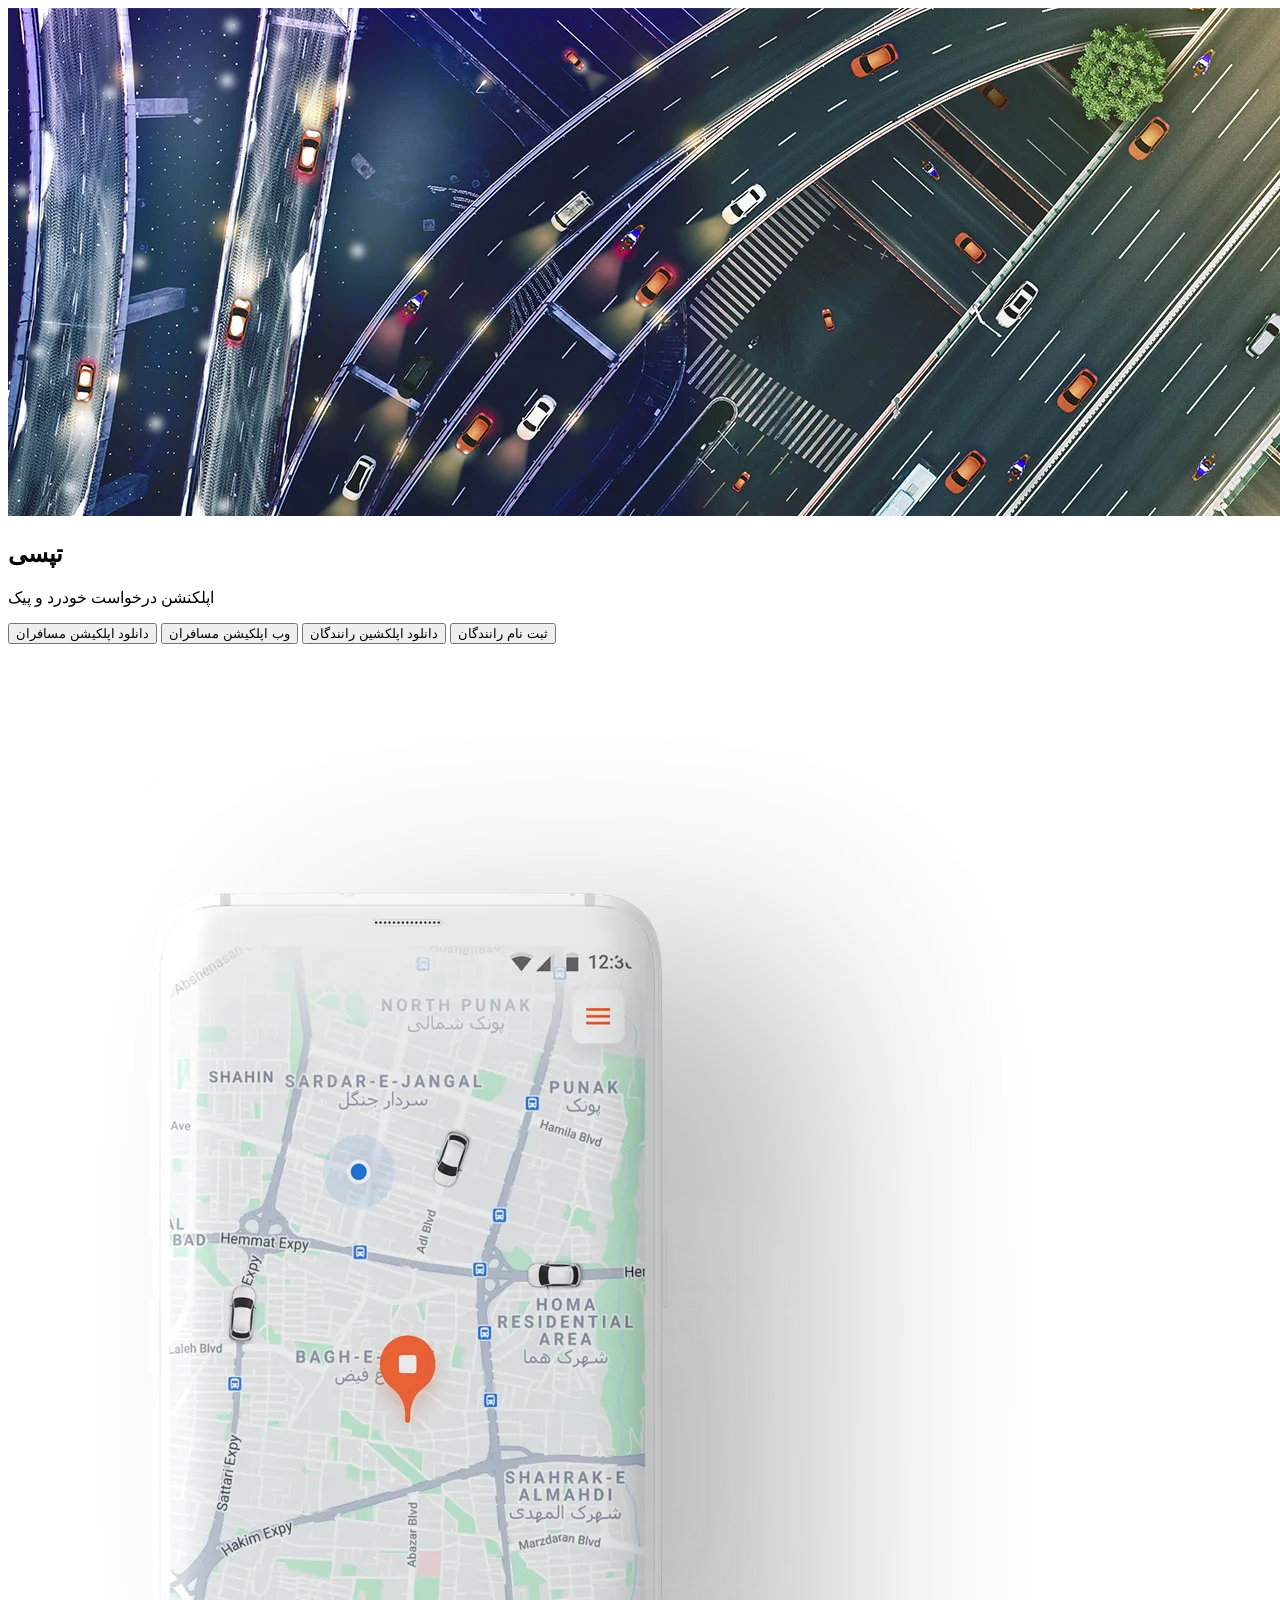
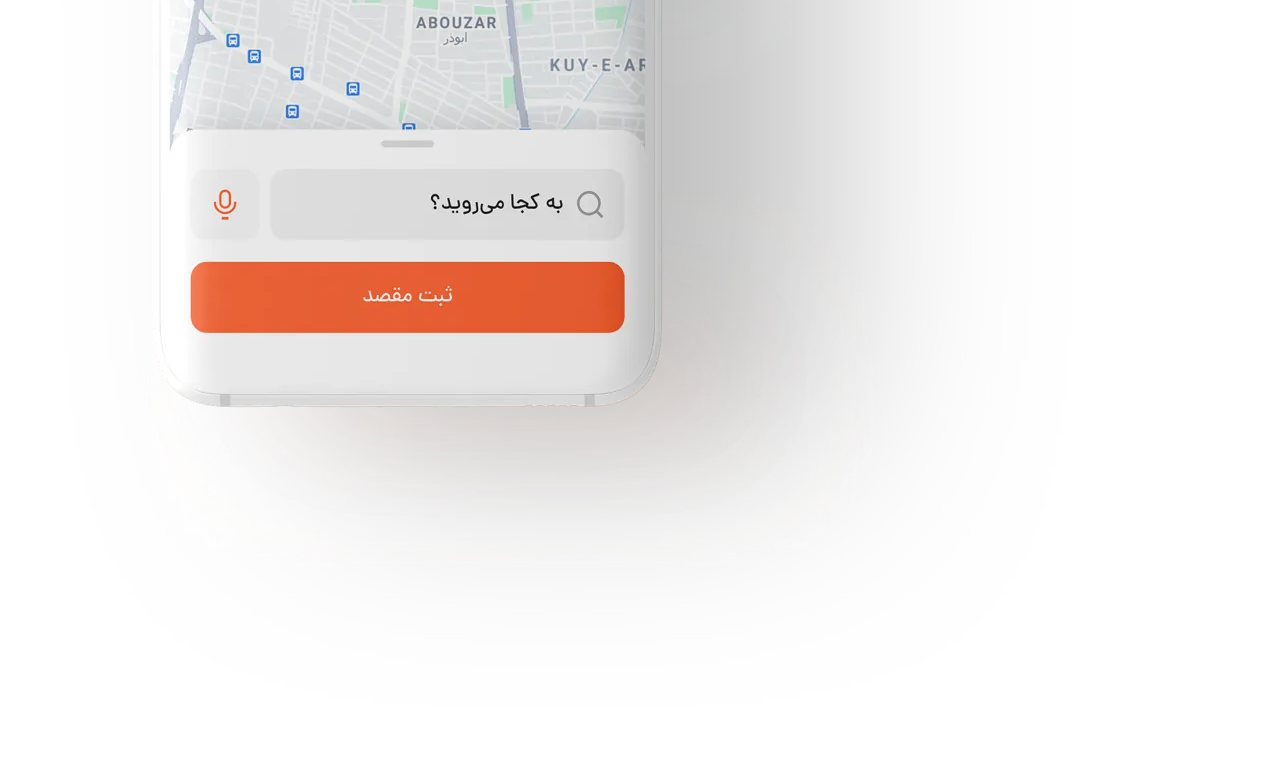
==== components/hero.html @ b7cf9b06 "hero section completed" ====
<!DOCTYPE html>
<html lang="en">
<head>
    <meta charset="UTF-8">
    <title>Hero</title>
</head>
<body>

<section class="hero container">
    <picture class="hero-image">
        <source media="(max-width: 1024px)" srcset="/assets/images/baner-mobile.webp" type="image/webp">

        <source media="all(min-width:1024px)" srcset="/assets/images/baner.webp" type="image/webp">

        <img src="/assets/images/baner.png" alt="baner">
    </picture>

    <div class="hero__container">
        <div class="hero__container__content">
            <h2 class="hero__title">تپسی</h2>
            <p>اپلکنشن درخواست خودرد و پیک</p>
        </div>
        <div class="hero__container__buttons">
            <button>دانلود اپلکیشن مسافران</button>
            <button>وب اپلکیشن مسافران</button>
            <button class="bgc-none">دانلود اپلکشین رانندگان</button>
            <button class="bgc-none">ثبت نام رانندگان</button>
        </div>

    </div>

    <div class="hero-overlay">
        <img src="/assets/images/mockup-phone.png" alt="mockup-phone">
    </div>



</section>

</body>
</html>
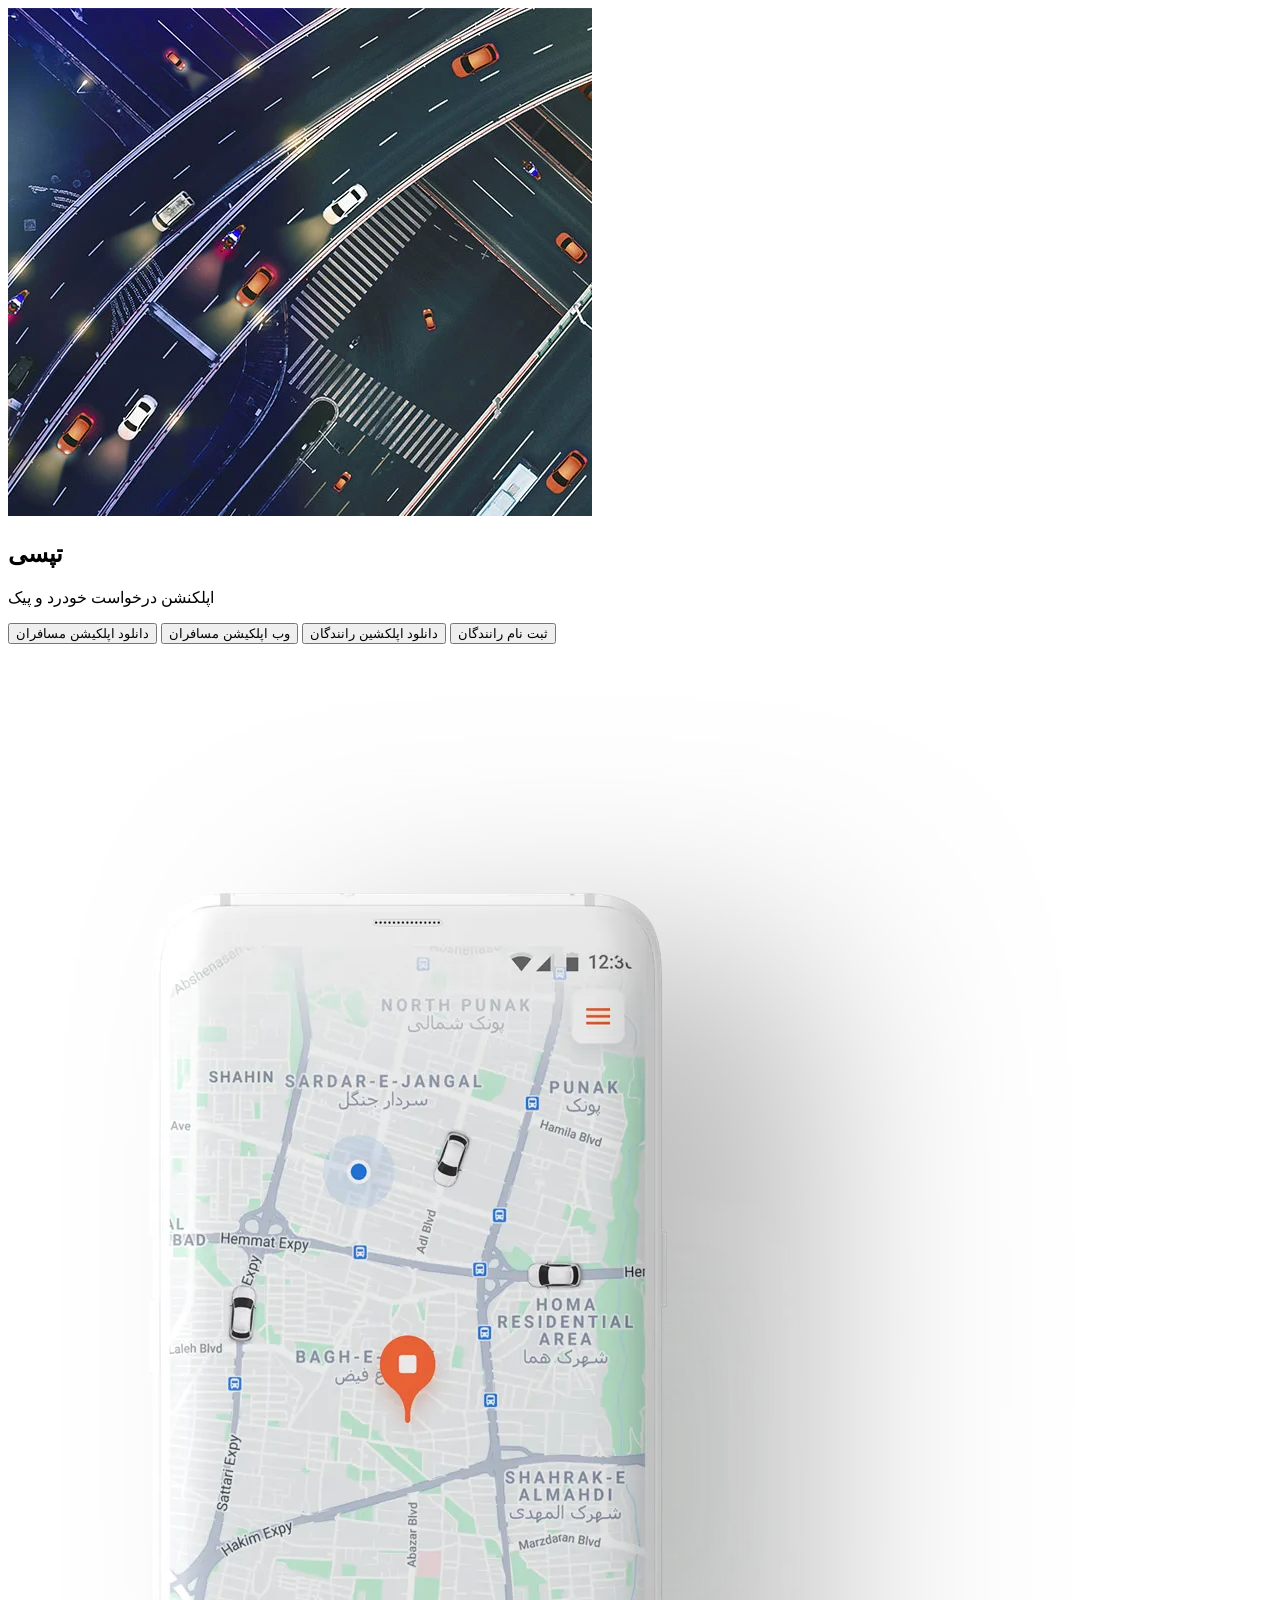
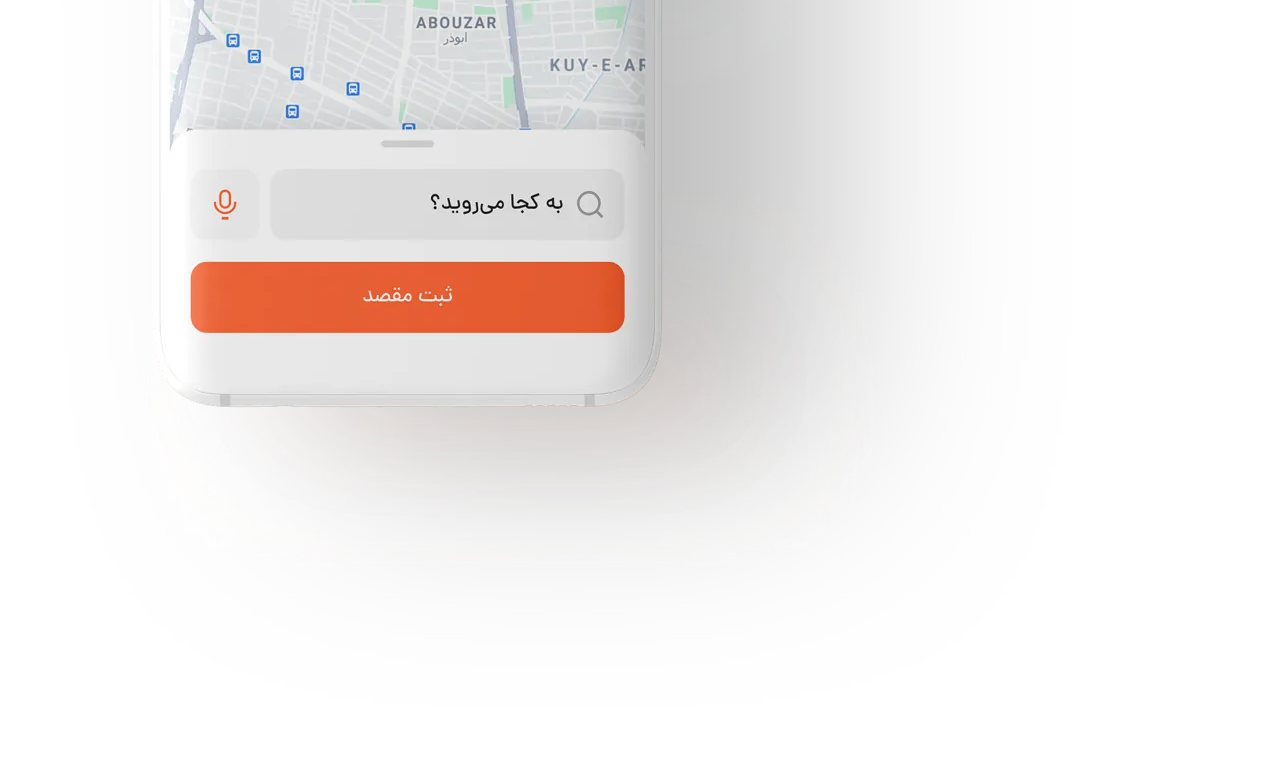
==== commit 86c16ea4: "The components were connected." ====
--- a/components/hero.html
+++ b/components/hero.html
@@ -32,9 +32,6 @@
     <div class="hero-overlay">
         <img src="/assets/images/mockup-phone.png" alt="mockup-phone">
     </div>
-
-
-
 </section>
 
 </body>
